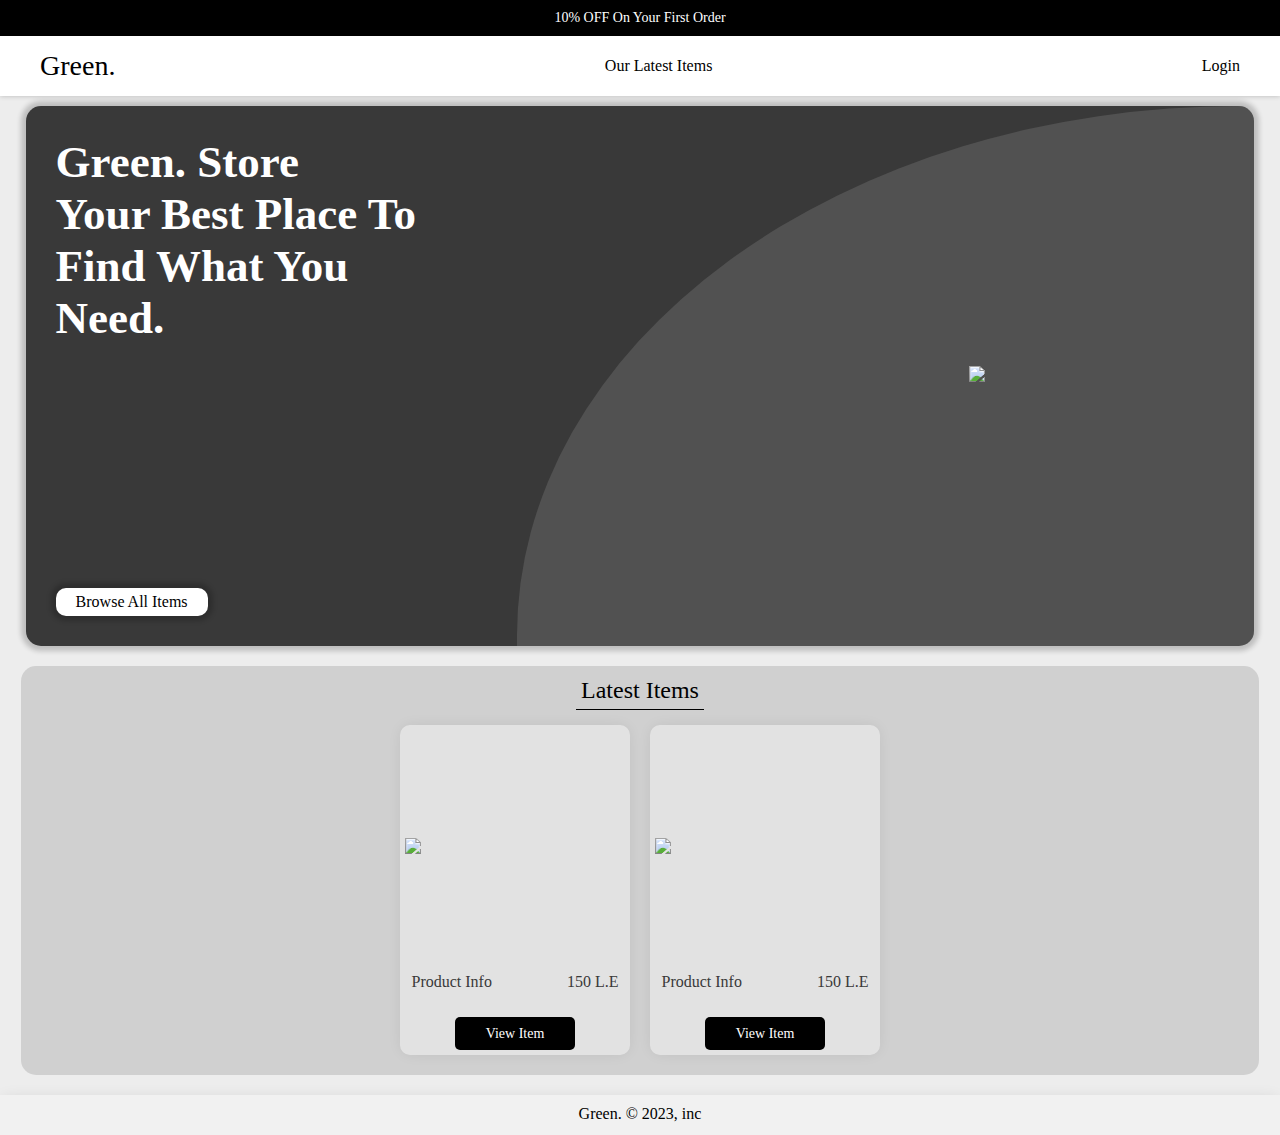
==== index.html @ 74e1273b "Add files via upload" ====
<!DOCTYPE html>
<html lang="en">
<head>
    <meta charset="UTF-8">
    <meta name="viewport" content="width=device-width, initial-scale=1.0">
    <script src="https://kit.fontawesome.com/64cc13dfa7.js" crossorigin="anonymous"></script>
    <!-- <link href="https://fastly.jsdelivr.net/npm/bootstrap@5.3.0/dist/css/bootstrap.min.css" rel="stylesheet"> -->
    <link href="./Style.css" rel="StyleSheet">
    <title>Art Store</title>
</head>
<body>
    <div class="off-on-first-order">
        <p>
            <i class="fa-solid fa-gift"></i>
            10% OFF On Your First Order
        </p>
    </div>
    <div class="navbar">
        <div class="navbar-hero">
            <p>
                Green.
            </p>
        </div>
        <div class="navbar-lastitems">
            <!-- <i class="fa-solid fa-user"></i> -->
            Our Latest Items
        </div>
        <div class="navbar-options">
            <i class="fa-solid fa-user"></i>
            Login
        </div>
    </div> 
    <div class="landingdiv">
        <div class="landingdiv-left">
            <div class="landingdiv-left-title">
                Green. Store
                <br>
                Your Best Place To Find What You Need.
                </div>
            <div class="landingdiv-left-browse">
                Browse All Items
            </div>
        </div>
        <div class="landingdiv-right">
            <div class="landingdiv-right-img">
                <img src="https://support.apple.com/library/APPLE/APPLECARE_ALLGEOS/SP858/mbp16-gray.png">
            </div>
            <div class="landingdiv-right-circle">
                <!-- Product Image -->
            </div>
        </div>
    </div>
    <div class="lastest-items-section">
        <div class="lastest-items-section-title">Latest Items</div>
        <div class="lastest-items-section-items">
            <div class="lastest-items-section-item">
                <div class="lastest-items-section-item-img">
                    <img src="https://support.apple.com/library/APPLE/APPLECARE_ALLGEOS/SP858/mbp16-gray.png">
                </div>
                <div class="lastest-items-section-item-info">
                    <div class="lastest-items-section-item-info-info">Product Info</div>
                    <div class="lastest-items-section-item-info-price">150 L.E</div>
                </div>
                <div class="lastest-items-section-item-view">View Item</div>
            </div>

            <div class="lastest-items-section-item">
                <div class="lastest-items-section-item-img">
                    <img src="https://support.apple.com/library/APPLE/APPLECARE_ALLGEOS/SP858/mbp16-gray.png">
                </div>
                <div class="lastest-items-section-item-info">
                    <div class="lastest-items-section-item-info-info">Product Info</div>
                    <div class="lastest-items-section-item-info-price">150 L.E</div>
                </div>
                <div class="lastest-items-section-item-view">View Item</div>
            </div>
            
            
        </div>
    </div>

<footer>
    <p>Green. © 2023, inc</p>
</footer>
</body>
</html>
---- Style.css ----
*{
    margin: 0;

}
body{
    background: #EDEDED;
    font-family: Segoe UI;
}
.off-on-first-order{
    background-color: black;
    width: 100%;
    height: 36px;
    display: flex;
    align-items: center;
    justify-content: center;
}
.off-on-first-order p{
color: #FFF;
font-family: Segoe UI;
font-size: 14px;
font-style: normal;
font-weight: 400;
line-height: normal;
}
.navbar{
    background-color: white;
    display: flex;
    width: 100%;
    height: 60px;
    justify-content: space-between;
    align-items: center;
    box-shadow: 0px 0px 5px 0px rgba(0, 0, 0, 0.223);
}
.navbar .navbar-hero p{
    font-size: 28px;
    font-weight: 500;
    margin: 40px;
    cursor: pointer;
}
.navbar .navbar-options{
    font-size: 16px;
    margin: 40px;
    cursor: pointer;
}
.navbar-lastitems{
    font-size: 16px;
    margin: 40px;
    cursor: pointer;
}
.landingdiv{
    z-index: 0;
    width: 96%;
    height: 60vh;
    display: flex;
    margin: 10px auto;
    border-radius: 15px;
    background-color: #393939;
    position: relative;
    color: white;
    justify-content: space-between;
    box-shadow: 0px 0px 5px 5px rgba(0, 0, 0, 0.198);
    box-sizing: border-box;
}
.landingdiv-left{
    z-index: 1;
    width: 50%;
    margin: 30px;
    display: flex;
    flex-direction: column;
    justify-content: space-between;
}
.landingdiv-left-title{
width: 60%;
color: #FFF;
font-family: Segoe UI;
font-size: 45px;
font-style: normal;
font-weight: 700;
line-height: normal;
}
.landingdiv-left-browse{
    width: fit-content;
    padding: 5px 20px;
    height: fit-content;
    background-color: white;
    border-radius: 10px;
    display: flex;
    align-items: center;
    justify-content: center;
    color: black;
    box-shadow: 0px 0px 5px 5px rgba(0, 0, 0, 0.198);
    cursor: pointer;
}
.landingdiv-right{
    display: flex;
    justify-content: center;
    align-items: center;
    margin:30px auto;
}
/* .landingdiv-right-circle{
    position: relative;
    width: 35vw;
    height: 35vw;
    background-color: white;
    border-radius: 100%;
    display: flex;
    justify-content: center;
    align-items: center;
    color: black;
    box-shadow: 0px 0px 5px 10px rgba(0, 0, 0, 0.198);
} */
.landingdiv-right-circle{
    position: absolute;
    z-index: -1;
    /* z-index: 0; */
    top: 0px;
    right: 0px;
    width: 60%;
    height: 100%;
    background-color: rgba(214, 214, 214, 0.153);
    border-radius: 100% 15px 15px 0px;
    display: flex;
    justify-content: center;
    align-items: center;
    color: black;
    /* box-shadow: 0px 0px 5px 10px rgba(0, 0, 0, 0.198); */
}
.landingdiv-right-img img{
    width: 400px;
}

.lastest-items-section{
    width: 96%;
    margin: 20px auto;
    background-color: #38383828;
    border-radius: 15px;
    min-height: 23vh;
    padding: 5px;
}
.lastest-items-section-title{
    /* background-color: red; */
    width: fit-content;
    margin: 1px auto;
    padding: 5px;
    font-size: 24px;
    border-bottom: 1px black solid;
}
.lastest-items-section-items{
    display: flex;
    flex-wrap: wrap;
    align-items: center;
    justify-content: center;
    margin: 5px;
    /* background-color: #393939; */
}
.lastest-items-section-item{
    width: 230px;
    height: 330px;
    margin: 10px;
    border-radius: 10px;
    background-color: rgba(255, 255, 255, 0.398);
    /* box-shadow: 0px 0px 1px 1px rgba(0, 0, 0, 0.165); */
    display: flex;
    flex-direction: column;
    justify-content: space-between;
    box-shadow: 0px 0px 15px -3px rgba(0,0,0,0.1);
}
.lastest-items-section-item-img{
    /* background-color: #c4c4c4; */
    width: 94%;
    height: 70%;
    margin: 5px;
    border-radius: 5px;
    display: flex;
    justify-content: center;
    align-items: center;
}
.lastest-items-section-item-img img{
    margin: 0px auto;
width: 100%;
/* height: 100%; */
}
.lastest-items-section-item-info{
    /* background-color: #393939; */
    display: flex;
    flex-direction: row;
    justify-content: space-between;
    color: #393939;
    width: 90%;
    height: 10%;
    margin: 5px auto;
}
.lastest-items-section-item-view{
    background-color: #000000;
    display: flex;
    justify-content: center;
    align-items: center;
    color: white;
    width: 52%;
    height: 10%;
    margin: 5px auto;
    border-radius: 5px;
    cursor: pointer;
    font-size: 14px;
}

footer{
    width: 100%;
    background-color: rgb(241, 241, 241);
    height: 40px;
    display: flex;
    justify-content: center;
    box-shadow: 0px 0px 15px -3px rgba(0,0,0,0.1);
}
footer p{
margin: 10px;
}




  @media only screen and (max-width: 840px) {
    .off-on-first-order{
    height: 24px;
    }
    .off-on-first-order p{
    font-size: 10px;
    }
    .landingdiv{
    height: auto;
    flex-direction:column-reverse;
    justify-content: center;
    align-items: center;
    }
    .landingdiv-left{
    justify-content: center;
    align-items: center;
    }
    .landingdiv-left-title{
    justify-content: center;
    width: 100%;
    font-size: 25px;
    text-align: center;
    }
    .landingdiv-left-browse{
        align-items: center;
        padding: 5px 10px;
        margin: 5px;
    }
    .landingdiv-right-circle{
        width: 50%;
        /* height: 30vh; */
    }
    .navbar .navbar-hero p{
        font-size: 21px;
        margin: 20px;
    }
    .navbar-lastitems{
        font-size: 14px;
        width: 20%;
    }
    .navbar .navbar-options{
        font-size: 12px;
        margin: 20px;
        /* width: 40%; */
    }
    .landingdiv-right-img img{
        width: 250px;
    }
    footer p{
        font-size: 12px;
    }

    .lastest-items-section-items{
       flex-direction: row;
       width: 100%;
    }

    .lastest-items-section-item{
        width: 170px;
        height: 280px;
        margin: 5px;
        border-radius: 15px;
        background-color: rgba(255, 255, 255, 0.398);
        /* box-shadow: 0px 0px 1px 1px rgba(0, 0, 0, 0.165); */
        display: flex;
        flex-direction: column;
        justify-content: space-between;
        box-shadow: 0px 0px 15px -3px rgba(0,0,0,0.1);
    }
    .lastest-items-section-item-img{
        /* background-color: #393939; */
        width: 94%;
        height: 70%;
        margin: 5px;
        border-radius: 10px;
        display: flex;
        justify-content: center;
        align-items: center;
    }
    .lastest-items-section-item-img img{
        margin: 0px auto;
    width: 100%;
    /* height: 100%; */
    }
    .lastest-items-section-item-info{
        /* background-color: #393939; */
        display: flex;
        flex-direction: row;
        justify-content: space-between;
        color: #393939;
        width: 90%;
        height: 10%;
        margin: 5px auto;
    }
    .lastest-items-section-item-view{
        background-color: #393939;
        display: flex;
        justify-content: center;
        align-items: center;
        color: white;
        width: 52%;
        height: 10%;
        margin: 5px auto;
        border-radius: 10px;
        cursor: pointer;
        font-size: 12px;
    }

  }
  

  @media only screen and (max-width: 600px) {
    .off-on-first-order{
    height: 24px;
    }
    .off-on-first-order p{
    font-size: 10px;
    }
    .landingdiv{
    height: auto;
    flex-direction:column-reverse;
    justify-content: center;
    align-items: center;
    }
    .landingdiv-left{
    justify-content: center;
    align-items: center;
    }
    .landingdiv-left-title{
    justify-content: center;
    width: 100%;
    font-size: 25px;
    text-align: center;
    
    }
    .landingdiv-left-browse{
        align-items: center;
        padding: 5px 10px;
        margin: 5px;
    }
    .landingdiv-right-circle{
        width: 50%;
        /* height: 30vh; */
    }
    .navbar .navbar-hero p{
        font-size: 21px;
        margin: 20px;
    }
    .navbar-lastitems{
        font-size: 14px;
         width: 30%; 
    }
    .navbar .navbar-options{
        font-size: 12px;
        margin: 20px;
        /* width: 40%; */
    }
    .landingdiv-right-img img{
        width: 250px;
    }
    footer p{
        font-size: 12px;
    }

    .lastest-items-section-items{
       flex-direction: row;
       width: 100%;
    }

    .lastest-items-section-item{
        width: 170px;
        height: 280px;
        margin: 5px;
        border-radius: 15px;
        background-color: rgba(255, 255, 255, 0.398);
        /* box-shadow: 0px 0px 1px 1px rgba(0, 0, 0, 0.165); */
        display: flex;
        flex-direction: column;
        justify-content: space-between;
        box-shadow: 0px 0px 15px -3px rgba(0,0,0,0.1);
    }
    .lastest-items-section-item-img{
        /* background-color: #393939; */
        width: 94%;
        height: 70%;
        margin: 5px;
        border-radius: 10px;
        display: flex;
        justify-content: center;
        align-items: center;
    }
    .lastest-items-section-item-img img{
        margin: 0px auto;
    width: 100%;
    /* height: 100%; */
    }
    .lastest-items-section-item-info{
        /* background-color: #393939; */
        display: flex;
        flex-direction: row;
        justify-content: space-between;
        color: #393939;
        width: 90%;
        height: 10%;
        margin: 5px auto;
    }
    .lastest-items-section-item-view{
        background-color: #393939;
        display: flex;
        justify-content: center;
        align-items: center;
        color: white;
        width: 52%;
        height: 10%;
        margin: 5px auto;
        border-radius: 10px;
        cursor: pointer;
        font-size: 12px;
    }

  }
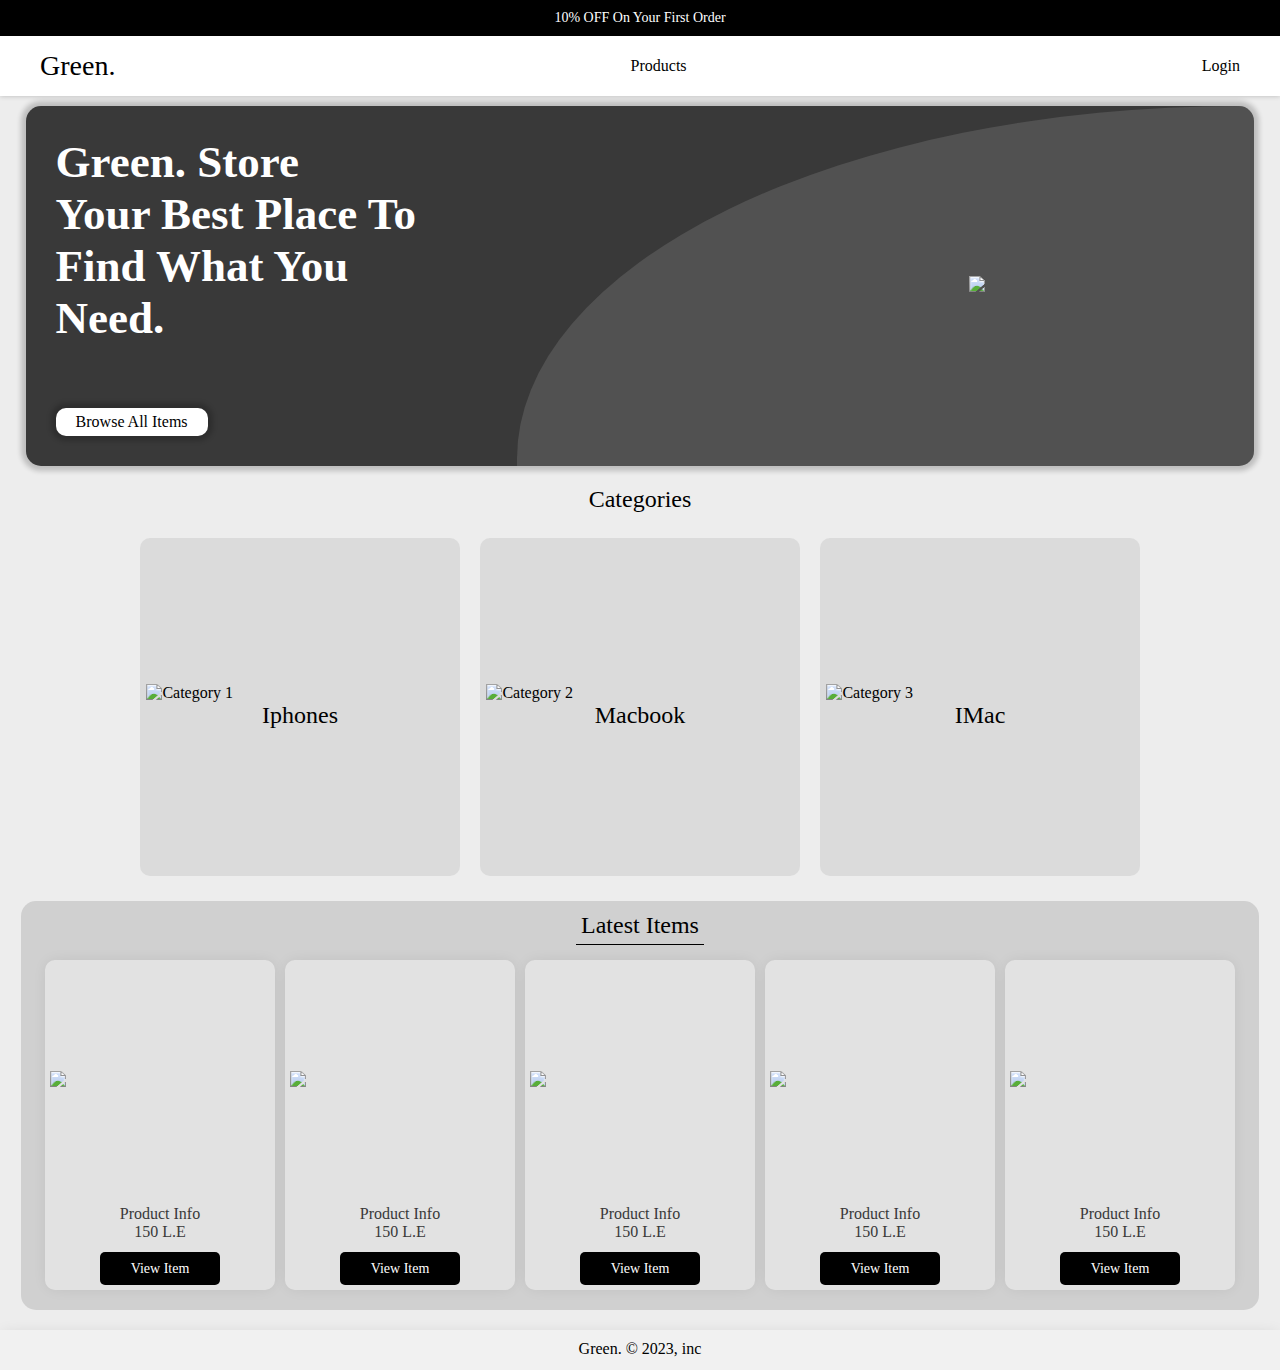
==== commit 401aae91: "Update index.html" ====
--- a/index.html
+++ b/index.html
@@ -23,7 +23,7 @@
         </div>
         <div class="navbar-lastitems">
             <!-- <i class="fa-solid fa-user"></i> -->
-            Our Latest Items
+            Products
         </div>
         <div class="navbar-options">
             <i class="fa-solid fa-user"></i>
@@ -50,9 +50,37 @@
             </div>
         </div>
     </div>
+    <div class="categories-section">
+        <div class="categories-section-title">Categories</div>
+        <div class="categories-section-categories">
+            <!----------Category----------->
+            <div class="categories-section-categories-category">
+                <img src="https://n.vodafone.ie/content/dam/gowingmyself/promotions/brands/apple/iphone14-pro-max-lineup.png" alt="Category 1">
+                <p>Iphones</p>
+            </div>
+            <!----------Category----------->
+
+            <!----------Category----------->
+            <div class="categories-section-categories-category">
+                <img src="https://support.apple.com/library/APPLE/APPLECARE_ALLGEOS/SP858/mbp16-gray.png" alt="Category 2">
+                <p>Macbook</p>
+            </div>
+            <!----------Category----------->
+
+            <!----------Category----------->
+            <div class="categories-section-categories-category">
+                <img src="https://ipowerresale.com/cdn/shop/products/media_7202d362-6948-41e0-b9f4-a44926349960_1946x.png?v=1686863824" alt="Category 3">
+                <p>IMac</p>
+            </div>
+            <!----------Category----------->
+
+        </div>
+
+    </div>
     <div class="lastest-items-section">
         <div class="lastest-items-section-title">Latest Items</div>
         <div class="lastest-items-section-items">
+            <!----------Latest Items : Item---------->
             <div class="lastest-items-section-item">
                 <div class="lastest-items-section-item-img">
                     <img src="https://support.apple.com/library/APPLE/APPLECARE_ALLGEOS/SP858/mbp16-gray.png">
@@ -63,7 +91,9 @@
                 </div>
                 <div class="lastest-items-section-item-view">View Item</div>
             </div>
+            <!----------Latest Items : Item---------->
 
+            <!----------Latest Items : Item---------->
             <div class="lastest-items-section-item">
                 <div class="lastest-items-section-item-img">
                     <img src="https://support.apple.com/library/APPLE/APPLECARE_ALLGEOS/SP858/mbp16-gray.png">
@@ -74,6 +104,47 @@
                 </div>
                 <div class="lastest-items-section-item-view">View Item</div>
             </div>
+            <!----------Latest Items : Item---------->
+
+            <!----------Latest Items : Item---------->
+            <div class="lastest-items-section-item">
+                <div class="lastest-items-section-item-img">
+                    <img src="https://support.apple.com/library/APPLE/APPLECARE_ALLGEOS/SP858/mbp16-gray.png">
+                </div>
+                <div class="lastest-items-section-item-info">
+                    <div class="lastest-items-section-item-info-info">Product Info</div>
+                    <div class="lastest-items-section-item-info-price">150 L.E</div>
+                </div>
+                <div class="lastest-items-section-item-view">View Item</div>
+            </div>
+            <!----------Latest Items : Item---------->
+
+            <!----------Latest Items : Item---------->
+            <div class="lastest-items-section-item">
+                <div class="lastest-items-section-item-img">
+                    <img src="https://support.apple.com/library/APPLE/APPLECARE_ALLGEOS/SP858/mbp16-gray.png">
+                </div>
+                <div class="lastest-items-section-item-info">
+                    <div class="lastest-items-section-item-info-info">Product Info</div>
+                    <div class="lastest-items-section-item-info-price">150 L.E</div>
+                </div>
+                <div class="lastest-items-section-item-view">View Item</div>
+            </div>
+            <!----------Latest Items : Item---------->
+            
+            <!----------Latest Items : Item---------->
+            <div class="lastest-items-section-item">
+                <div class="lastest-items-section-item-img">
+                    <img src="https://support.apple.com/library/APPLE/APPLECARE_ALLGEOS/SP858/mbp16-gray.png">
+                </div>
+                <div class="lastest-items-section-item-info">
+                    <div class="lastest-items-section-item-info-info">Product Info</div>
+                    <div class="lastest-items-section-item-info-price">150 L.E</div>
+                </div>
+                <div class="lastest-items-section-item-view">View Item</div>
+            </div>
+            <!----------Latest Items : Item---------->
+            
             
             
         </div>
@@ -83,4 +154,4 @@
     <p>Green. © 2023, inc</p>
 </footer>
 </body>
-</html>+</html>
--- a/Style.css
+++ b/Style.css
@@ -50,7 +50,7 @@
 .landingdiv{
     z-index: 0;
     width: 96%;
-    height: 60vh;
+    height: 40vh;
     display: flex;
     margin: 10px auto;
     border-radius: 15px;
@@ -128,6 +128,53 @@
 .landingdiv-right-img img{
     width: 400px;
 }
+.categories-section{
+    display: flex;
+    flex-direction: column;
+    /* justify-content: center; */
+    align-items: center;
+    margin: 10px auto;
+    width: 96%;
+    /* background-color: #393939; */
+    height: 45vh;
+    border-radius: 10px;
+}
+.categories-section-title{
+    font-size: 24px;
+    margin: 10px;
+    font-weight: 500;
+}
+.categories-section-categories{
+    /* background-color: #393939; */
+    width: 100%;
+    height: 100%;
+    display: flex;
+    flex-direction: row;
+    padding: 5px;
+    justify-content: center;
+}
+.categories-section-categories-category{
+    background-color: #c6c6c673;
+    border-radius: 10px;
+    width: 20rem;
+    height: 97%;
+    margin: 10px;
+    /* box-shadow: 0px 0px 3px 0px rgba(0, 0, 0, 0.457); */
+    display: flex;
+    flex-direction: column;
+    justify-content: center;
+    align-items: center;
+    cursor: pointer;
+}
+.categories-section-categories-category img{
+    width: 96%;
+    max-height: 100%;
+    max-width: 100%;
+}
+.categories-section-categories-category p{
+   font-size: 24px;
+   font-weight: 400;
+}
 
 .lastest-items-section{
     width: 96%;
@@ -152,11 +199,12 @@
     justify-content: center;
     margin: 5px;
     /* background-color: #393939; */
+    
 }
 .lastest-items-section-item{
     width: 230px;
     height: 330px;
-    margin: 10px;
+    margin: 10px 5px;
     border-radius: 10px;
     background-color: rgba(255, 255, 255, 0.398);
     /* box-shadow: 0px 0px 1px 1px rgba(0, 0, 0, 0.165); */
@@ -183,12 +231,13 @@
 .lastest-items-section-item-info{
     /* background-color: #393939; */
     display: flex;
-    flex-direction: row;
-    justify-content: space-between;
+    flex-direction: column;
+    align-items: center;
+    justify-content: center;
     color: #393939;
     width: 90%;
-    height: 10%;
-    margin: 5px auto;
+    height: 15%;
+    margin: 0px auto;
 }
 .lastest-items-section-item-view{
     background-color: #000000;
@@ -305,13 +354,14 @@
     }
     .lastest-items-section-item-info{
         /* background-color: #393939; */
-        display: flex;
+
+        /* display: flex;
         flex-direction: row;
         justify-content: space-between;
         color: #393939;
         width: 90%;
-        height: 10%;
-        margin: 5px auto;
+        height: 10%; */
+        margin: 5px auto; 
     }
     .lastest-items-section-item-view{
         background-color: #393939;
@@ -326,6 +376,28 @@
         cursor: pointer;
         font-size: 12px;
     }
+    .categories-section-categories{
+        height: fit-content;
+    }
+    .categories-section{
+        margin: 5px auto;
+        height: fit-content;
+
+    }
+    .categories-section-categories-category{
+        margin: 2px;
+        width: 300px;
+        height: 180px;
+
+    }
+    .categories-section-categories-category img{
+        width: 82%;
+
+    }
+    .categories-section-categories-category p{
+        font-size: 18px;
+
+    }
 
   }
   
@@ -417,13 +489,14 @@
     }
     .lastest-items-section-item-info{
         /* background-color: #393939; */
-        display: flex;
+
+        /* display: flex;
         flex-direction: row;
         justify-content: space-between;
         color: #393939;
         width: 90%;
-        height: 10%;
-        margin: 5px auto;
+        /* height: 10%; */
+        margin: 5px auto; 
     }
     .lastest-items-section-item-view{
         background-color: #393939;
@@ -439,4 +512,4 @@
         font-size: 12px;
     }
 
-  }+  }
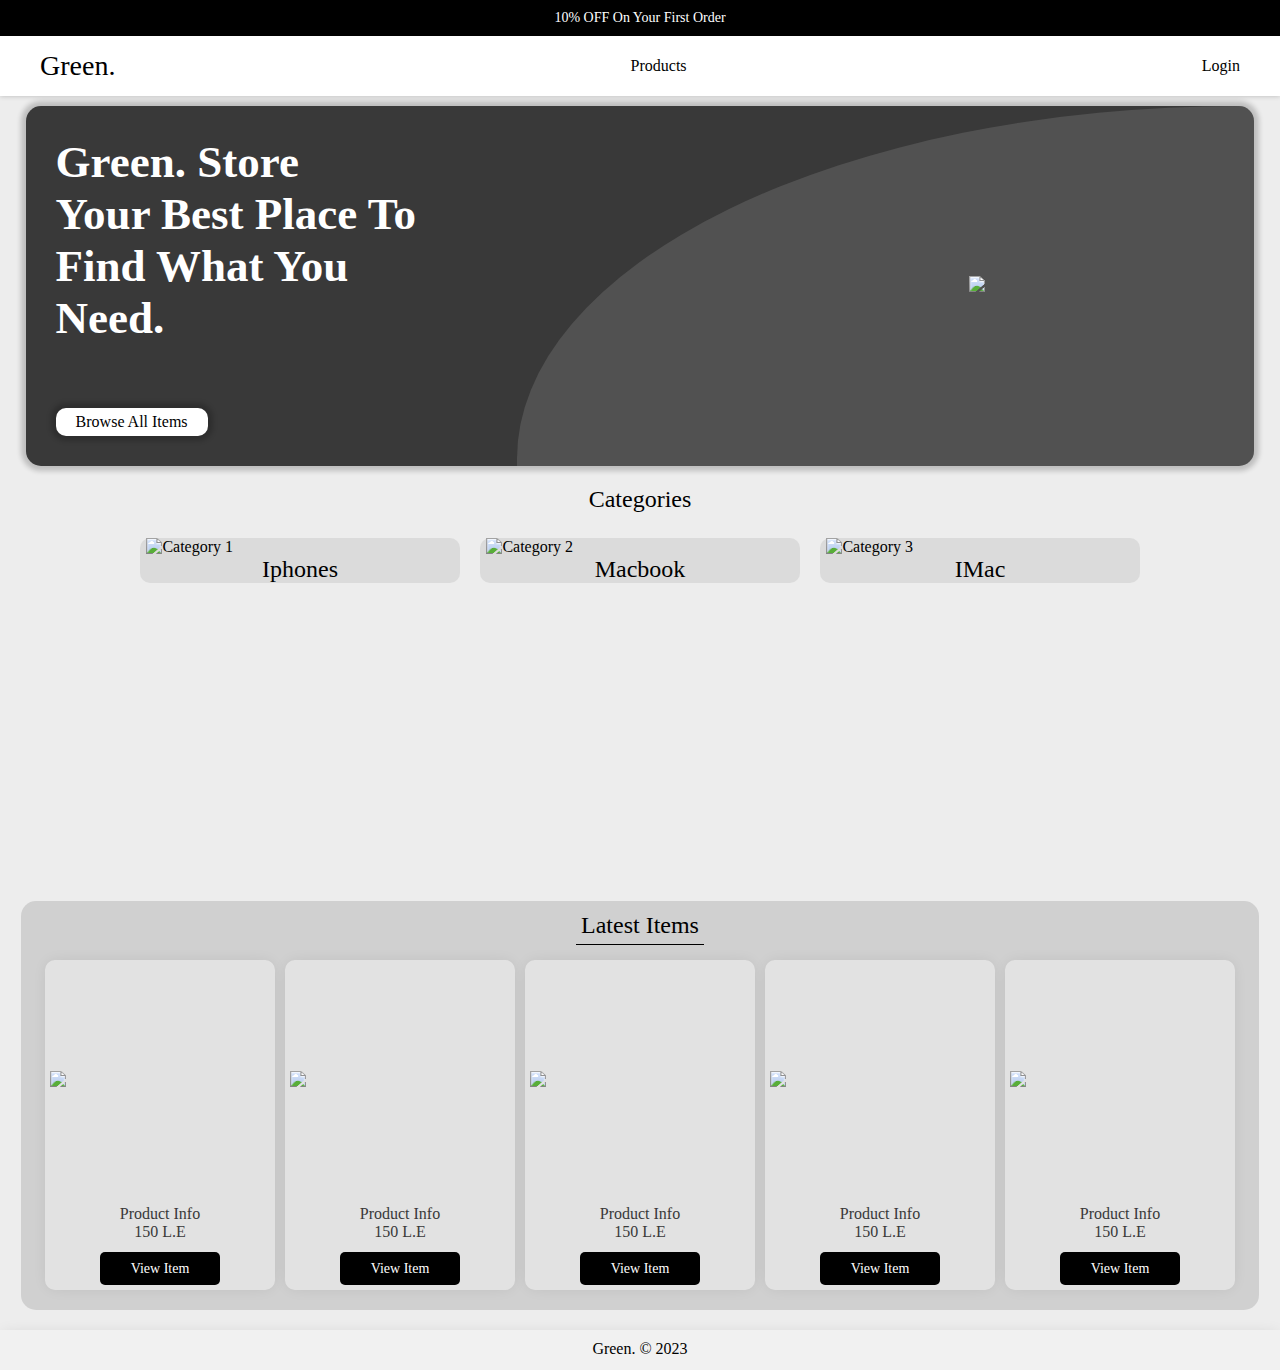
==== commit 0ecef630: "Add files via upload" ====
--- a/index.html
+++ b/index.html
@@ -6,7 +6,7 @@
     <script src="https://kit.fontawesome.com/64cc13dfa7.js" crossorigin="anonymous"></script>
     <!-- <link href="https://fastly.jsdelivr.net/npm/bootstrap@5.3.0/dist/css/bootstrap.min.css" rel="stylesheet"> -->
     <link href="./Style.css" rel="StyleSheet">
-    <title>Art Store</title>
+    <title>Green Store</title>
 </head>
 <body>
     <div class="off-on-first-order">
@@ -15,22 +15,31 @@
             10% OFF On Your First Order
         </p>
     </div>
+    
     <div class="navbar">
+
         <div class="navbar-hero">
+            <a href="./index.html">
             <p>
+                
                 Green.
             </p>
+        </a>
         </div>
         <div class="navbar-lastitems">
             <!-- <i class="fa-solid fa-user"></i> -->
             Products
         </div>
         <div class="navbar-options">
+            <a href="./login.html">
             <i class="fa-solid fa-user"></i>
             Login
+        </a>
         </div>
     </div> 
+
     <div class="landingdiv">
+
         <div class="landingdiv-left">
             <div class="landingdiv-left-title">
                 Green. Store
@@ -41,6 +50,7 @@
                 Browse All Items
             </div>
         </div>
+
         <div class="landingdiv-right">
             <div class="landingdiv-right-img">
                 <img src="https://support.apple.com/library/APPLE/APPLECARE_ALLGEOS/SP858/mbp16-gray.png">
@@ -50,6 +60,7 @@
             </div>
         </div>
     </div>
+
     <div class="categories-section">
         <div class="categories-section-title">Categories</div>
         <div class="categories-section-categories">
@@ -77,6 +88,7 @@
         </div>
 
     </div>
+
     <div class="lastest-items-section">
         <div class="lastest-items-section-title">Latest Items</div>
         <div class="lastest-items-section-items">
@@ -151,7 +163,7 @@
     </div>
 
 <footer>
-    <p>Green. © 2023, inc</p>
+    <p>Green. © 2023</p>
 </footer>
 </body>
-</html>
+</html>--- a/Style.css
+++ b/Style.css
@@ -1,3 +1,4 @@
+
 *{
     margin: 0;
 
@@ -29,6 +30,7 @@
     height: 60px;
     justify-content: space-between;
     align-items: center;
+    flex-wrap: nowrap;
     box-shadow: 0px 0px 5px 0px rgba(0, 0, 0, 0.223);
 }
 .navbar .navbar-hero p{
@@ -37,6 +39,12 @@
     margin: 40px;
     cursor: pointer;
 }
+
+.navbar a{
+    text-decoration: none;
+    color: #000000;
+}
+
 .navbar .navbar-options{
     font-size: 16px;
     margin: 40px;
@@ -50,7 +58,8 @@
 .landingdiv{
     z-index: 0;
     width: 96%;
-    height: 40vh;
+    min-height: 40vh;
+    height: fit-content;
     display: flex;
     margin: 10px auto;
     border-radius: 15px;
@@ -136,7 +145,8 @@
     margin: 10px auto;
     width: 96%;
     /* background-color: #393939; */
-    height: 45vh;
+    min-height: 45vh;
+    height: fit-content;
     border-radius: 10px;
 }
 .categories-section-title{
@@ -152,12 +162,13 @@
     flex-direction: row;
     padding: 5px;
     justify-content: center;
+    
 }
 .categories-section-categories-category{
     background-color: #c6c6c673;
     border-radius: 10px;
     width: 20rem;
-    height: 97%;
+    /* height: fit-content; */
     margin: 10px;
     /* box-shadow: 0px 0px 3px 0px rgba(0, 0, 0, 0.457); */
     display: flex;
@@ -197,7 +208,7 @@
     flex-wrap: wrap;
     align-items: center;
     justify-content: center;
-    margin: 5px;
+    margin: 5px auto;
     /* background-color: #393939; */
     
 }
@@ -265,10 +276,42 @@
 margin: 10px;
 }
 
-
-
-
-  @media only screen and (max-width: 840px) {
+.login-container{
+    width: 55%;
+    min-height: 50vh;
+    height: fit-content;
+    background-color: #ffffff;
+    /* outline: solid black 1px; */
+    box-shadow: 0px 0px 15px -3px rgba(0, 0, 0, 0.689);
+    margin: 10vh auto;
+    display: flex;
+    align-items: center;
+    justify-content: center;
+    flex-direction: column;
+    background-color: #cecece71;
+    border-radius: 10px;
+    padding: 5px;
+}
+.login-container-webtitle{
+    font-size: 32px;
+    font-weight: 500;
+    margin: 10px;
+}
+.login-container-title{
+    font-size: 24px;
+    margin: 10px;
+}
+.login-container-login-inputs p{
+    font-size: 12px;
+}
+.login-container-login-inputs a{
+    text-decoration: none;
+}
+
+
+
+    /**************************************/
+  @media only screen and (min-width:600px )and (max-width: 840px) {
     .off-on-first-order{
     height: 24px;
     }
@@ -387,7 +430,8 @@
     .categories-section-categories-category{
         margin: 2px;
         width: 300px;
-        height: 180px;
+        /* height: 180px; */
+        padding: 5px;
 
     }
     .categories-section-categories-category img{
@@ -398,6 +442,22 @@
         font-size: 18px;
 
     }
+
+    
+    .login-container{
+        width: 80%;
+        margin: 20px auto !important;
+    }
+
+    .login-container-login-inputs input{
+        width: 80%;
+        margin: 1px auto !important;
+    }
+    .login-container-login-inputs button{
+        width: 80%;
+        margin: 5px auto !important;
+    }
+    
 
   }
   
@@ -424,7 +484,6 @@
     width: 100%;
     font-size: 25px;
     text-align: center;
-    
     }
     .landingdiv-left-browse{
         align-items: center;
@@ -441,7 +500,7 @@
     }
     .navbar-lastitems{
         font-size: 14px;
-         width: 30%; 
+         /* width: 30%;  */
     }
     .navbar .navbar-options{
         font-size: 12px;
@@ -454,6 +513,8 @@
     footer p{
         font-size: 12px;
     }
+
+    
 
     .lastest-items-section-items{
        flex-direction: row;
@@ -512,4 +573,49 @@
         font-size: 12px;
     }
 
+    .categories-section-categories{
+        height: fit-content;
+    }
+    .categories-section{
+        margin: 5px auto;
+        height: fit-content;
+        min-height: 0px;
+
+    }
+    .categories-section-categories-category{
+        margin: 2px;
+        width: 300px;
+        /* height: 180px; */
+        padding: 5px;
+
+    }
+    .categories-section-categories-category img{
+        width: 82%;
+
+    }
+    .categories-section-categories-category p{
+        font-size: 18px;
+
+    }
+
+    .login-container{
+        width: 80%;
+        margin: 20px auto !important;
+    }
+    .login-container-title{
+        font-size: 18px;
+    }
+
+    .login-container-login-inputs input{
+        width: 80%;
+        margin: 1px auto !important;
+    }
+    .login-container-login-inputs button{
+        width: 80%;
+        margin: 5px auto !important;
+    }
+    
+
   }
+
+
